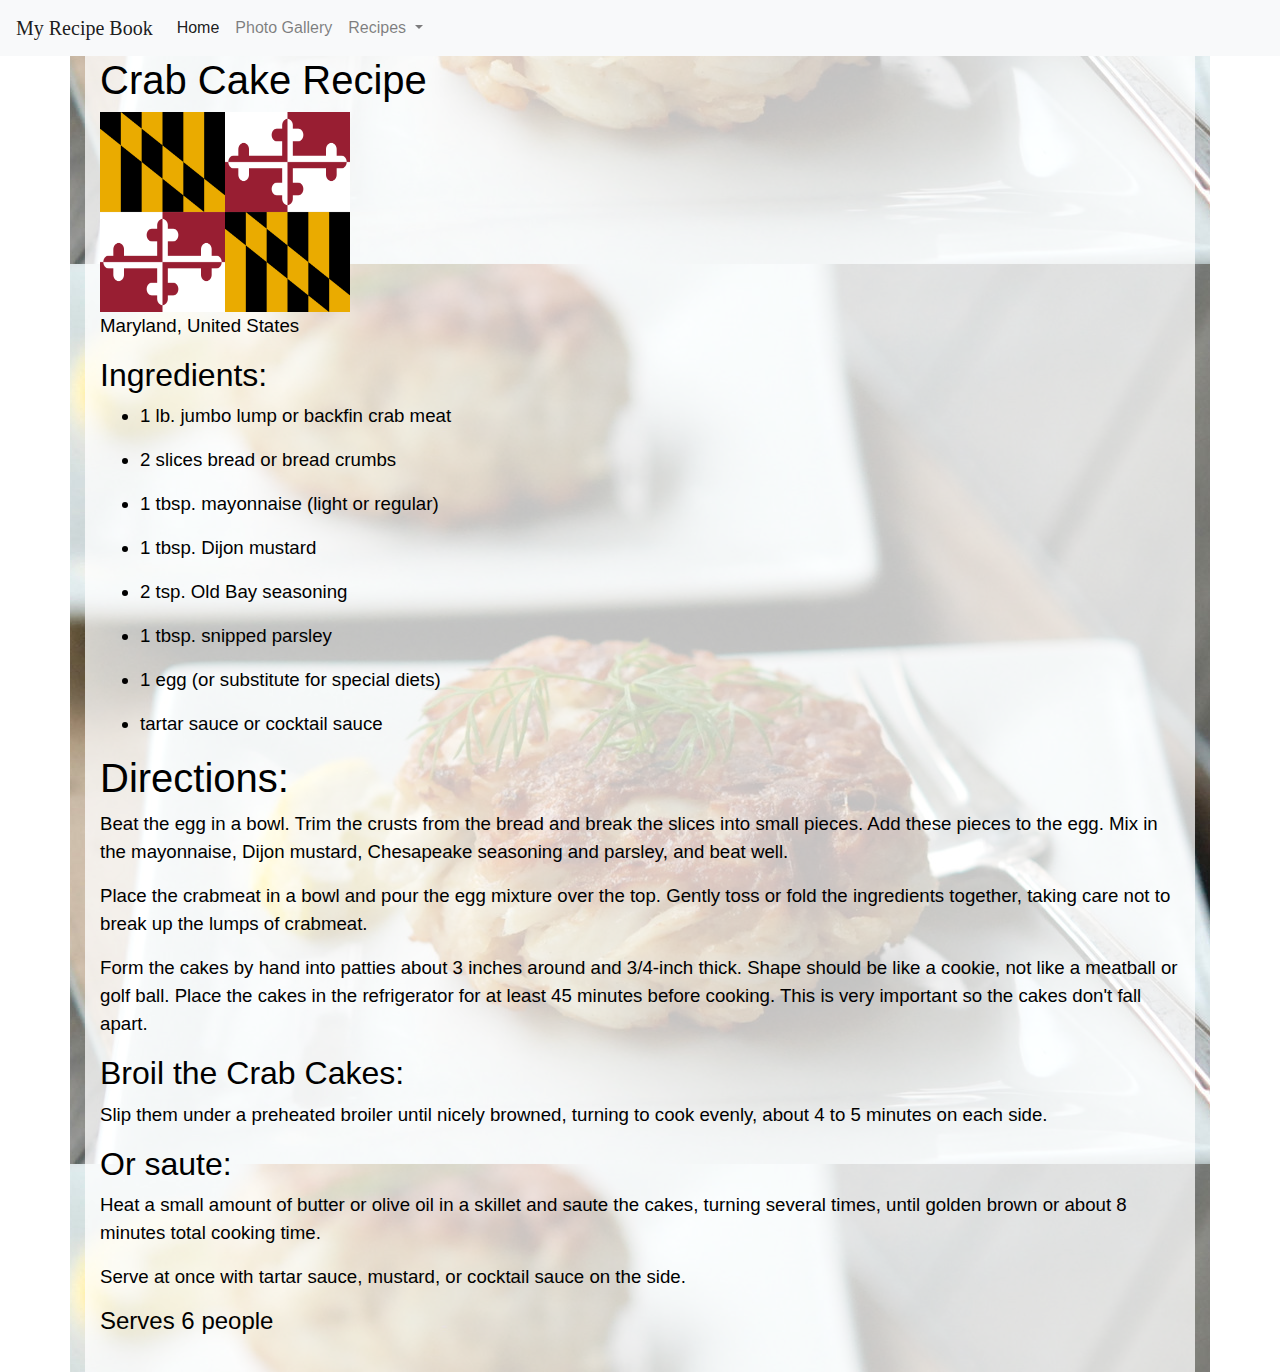
==== templates/crabcake_recipe.html @ 828e6dc8 "initial commit" ====
<!DOCTYPE html>
<html>
<head>
    <meta charset="UTF-8">
    <title>Crab Cake</title>
    <link href="https://fonts.googleapis.com/css?family=Courgette|IM+Fell+English+SC" rel="stylesheet">
    <link rel="stylesheet" href="https://stackpath.bootstrapcdn.com/bootstrap/4.1.1/css/bootstrap.min.css" integrity="sha384-WskhaSGFgHYWDcbwN70/dfYBj47jz9qbsMId/iRN3ewGhXQFZCSftd1LZCfmhktB" crossorigin="anonymous">
    <link rel="stylesheet" href="../css/bootstrap.css">
    <link rel="stylesheet" href="../css/style.css">
</head>

<body>
<nav class="navbar navbar-expand-lg navbar-light bg-light">
    <a class="navbar-brand" href="../index.html">My Recipe Book</a>
    <div class="collapse navbar-collapse" id="navbarNav">
        <ul class="navbar-nav">
            <li class="nav-item active">
                <a class="nav-link" href="../index.html">Home <span class="sr-only">(current)</span></a>
            </li>
            <li class="nav-item">
                <a class="nav-link" href="recipe_gallery.html">Photo Gallery</a>
            </li>
            <li class="nav-item dropdown">
                <a class="nav-link dropdown-toggle" href="index.html" id="navbarDropdown" 
				role="button" data-toggle="dropdown" aria-haspopup="true" aria-expanded="false">
                    Recipes
                </a>
                <div class="dropdown-menu" aria-labelledby="navbarDropdown">
                    <a class="dropdown-item" href="crabcake_recipe.html">Crab Cake</a>
                    <div class="dropdown-divider"></div>
                    <a class="dropdown-item" href="wings_recipe.html">Wings</a>
                    <div class="dropdown-divider"></div>
                    <a class="dropdown-item" href="gimbap_recipe.html">Gimbap</a>
                    <div class="dropdown-divider"></div>
                    <a class="dropdown-item" href="pumpkin_rice_noodles_recipe.html">Pumpkin Rice Noodles</a>
                    <div class="dropdown-divider"></div>
                    <a class="dropdown-item" href="egg_sauce_recipe.html">Egg Sauce</a>
                    <div class="dropdown-divider"></div>
                    <a class="dropdown-item" href="injera_recipe.html">Injera</a>
                </div>
            </li>
        </ul>
    </div>
</nav>
<div id="crab-cake" class="container">
	<div class="container recipe-container">
		<h1>Crab Cake Recipe </h1>
		<img class="flags" src="../img/maryland_flag.jpg" alt="Maryland Flag" align="center">
		<p>Maryland, United States</p>
		<h2>Ingredients: </h2>
		<ul><li>1 lb. jumbo lump or backfin crab meat </li></ul>
		<ul><li> 2 slices bread or bread crumbs </li></ul>
		<ul><li> 1 tbsp. mayonnaise (light or regular) </li></ul>
		<ul><li> 1 tbsp. Dijon mustard </li></ul>
		<ul><li> 2 tsp. Old Bay seasoning </li></ul>
		<ul><li> 1 tbsp. snipped parsley </li></ul>
		<ul><li> 1 egg (or substitute for special diets) </li></ul>
		<ul><li> tartar sauce or cocktail sauce </li></ul>

		<h1>Directions: </h1>
		<p>Beat the egg in a bowl. Trim the crusts from the bread and break the slices into small pieces. Add these pieces to the egg. Mix in the mayonnaise, Dijon mustard, Chesapeake seasoning and parsley, and beat well.</p>
		<p>Place the crabmeat in a bowl and pour the egg mixture over the top. Gently toss or fold the ingredients together, taking care not to break up the lumps of crabmeat.</p>
		<p>Form the cakes by hand into patties about 3 inches around and 3/4-inch thick. Shape should be like a cookie, not like a meatball or golf ball. Place the cakes in the refrigerator for at least 45 minutes before cooking. This is very important so the cakes don't fall apart.</p>

		<h2>Broil the Crab Cakes: </h2>
		<p>Slip them under a preheated broiler until nicely browned, turning to cook evenly, about 4 to 5 minutes on each side.</p>

		<h2>Or saute: </h2>
		<p>Heat a small amount of butter or olive oil in a skillet and saute the cakes, turning several times, until golden brown or about 8 minutes total cooking time.</p>
		<p>Serve at once with tartar sauce, mustard, or cocktail sauce on the side.</p>

		<h4>Serves 6 people</h4><br/>
	</div>
</div>
<script src="../js/bootstrap.js"></script>
<script src="https://code.jquery.com/jquery-3.3.1.slim.min.js" integrity="sha384-q8i/X+965DzO0rT7abK41JStQIAqVgRVzpbzo5smXKp4YfRvH+8abtTE1Pi6jizo" crossorigin="anonymous"></script>
<script src="https://cdnjs.cloudflare.com/ajax/libs/popper.js/1.14.3/umd/popper.min.js" integrity="sha384-ZMP7rVo3mIykV+2+9J3UJ46jBk0WLaUAdn689aCwoqbBJiSnjAK/l8WvCWPIPm49" crossorigin="anonymous"></script>
<script src="https://stackpath.bootstrapcdn.com/bootstrap/4.1.1/js/bootstrap.min.js" integrity="sha384-smHYKdLADwkXOn1EmN1qk/HfnUcbVRZyYmZ4qpPea6sjB/pTJ0euyQp0Mk8ck+5T" crossorigin="anonymous"></script>
</body>

</html>
---- css/style.css ----
.navbar-brand {
    font-family: 'IM Fell English SC', serif;
}

.jumbotron-fluid
{
    background: url("../img/kitchen.jpg");
    background-position:center;
}

.text-sm-center {
    font-family: 'Courgette', cursive;
    border-radius: 10px;
    background-color: cornsilk;
    color: black;
    padding: 5px;
}

#crab-cake
{
    background: url("../img/crabcake.jpg");
    background-position:center;
	font-size: 14pt;
}

#wings
{
    background: url("../img/wings.jpg");
    background-position:center;
	font-size: 14pt;
}

#wings
{
    background: url("../img/wings.jpg");
    background-position:center;
	font-size: 14pt;
}

#gimbap
{
    background: url("../img/gimbap.jpg");
    background-position:center;
	font-size: 14pt;
}

#pumpkin-rice-noodles
{
    background: url("../img/pumpkin_rice_noodles.jpg");
    background-position:center;
	font-size: 14pt;
}

#egg-sauce
{
    background: url("../img/egg_sauce.jpg");
    background-position:center;
	font-size: 14pt;
}

#injera
{
    background: url("../img/injera.jpg");
    background-position:center;
	font-size: 14pt;
}


.flags {
	 width: 250px;
	 height: 200px;
}

.recipe-container
{
    background:rgba(255,255,255,0.75);
	color: black;
}


.carousel-caption {
	background:rgba(0,0,0,0.65);
	color: lightyellow;
}

.foodname {
	
	font-family: 'Russo One', sans-serif;

}

.description {
	
	font-family: 'Courgette', cursive;	

}

.see-recipe {
	cursor: pointer;
	font-family: 'Caveat Brush', cursive;
	font-size: 16pt;
}
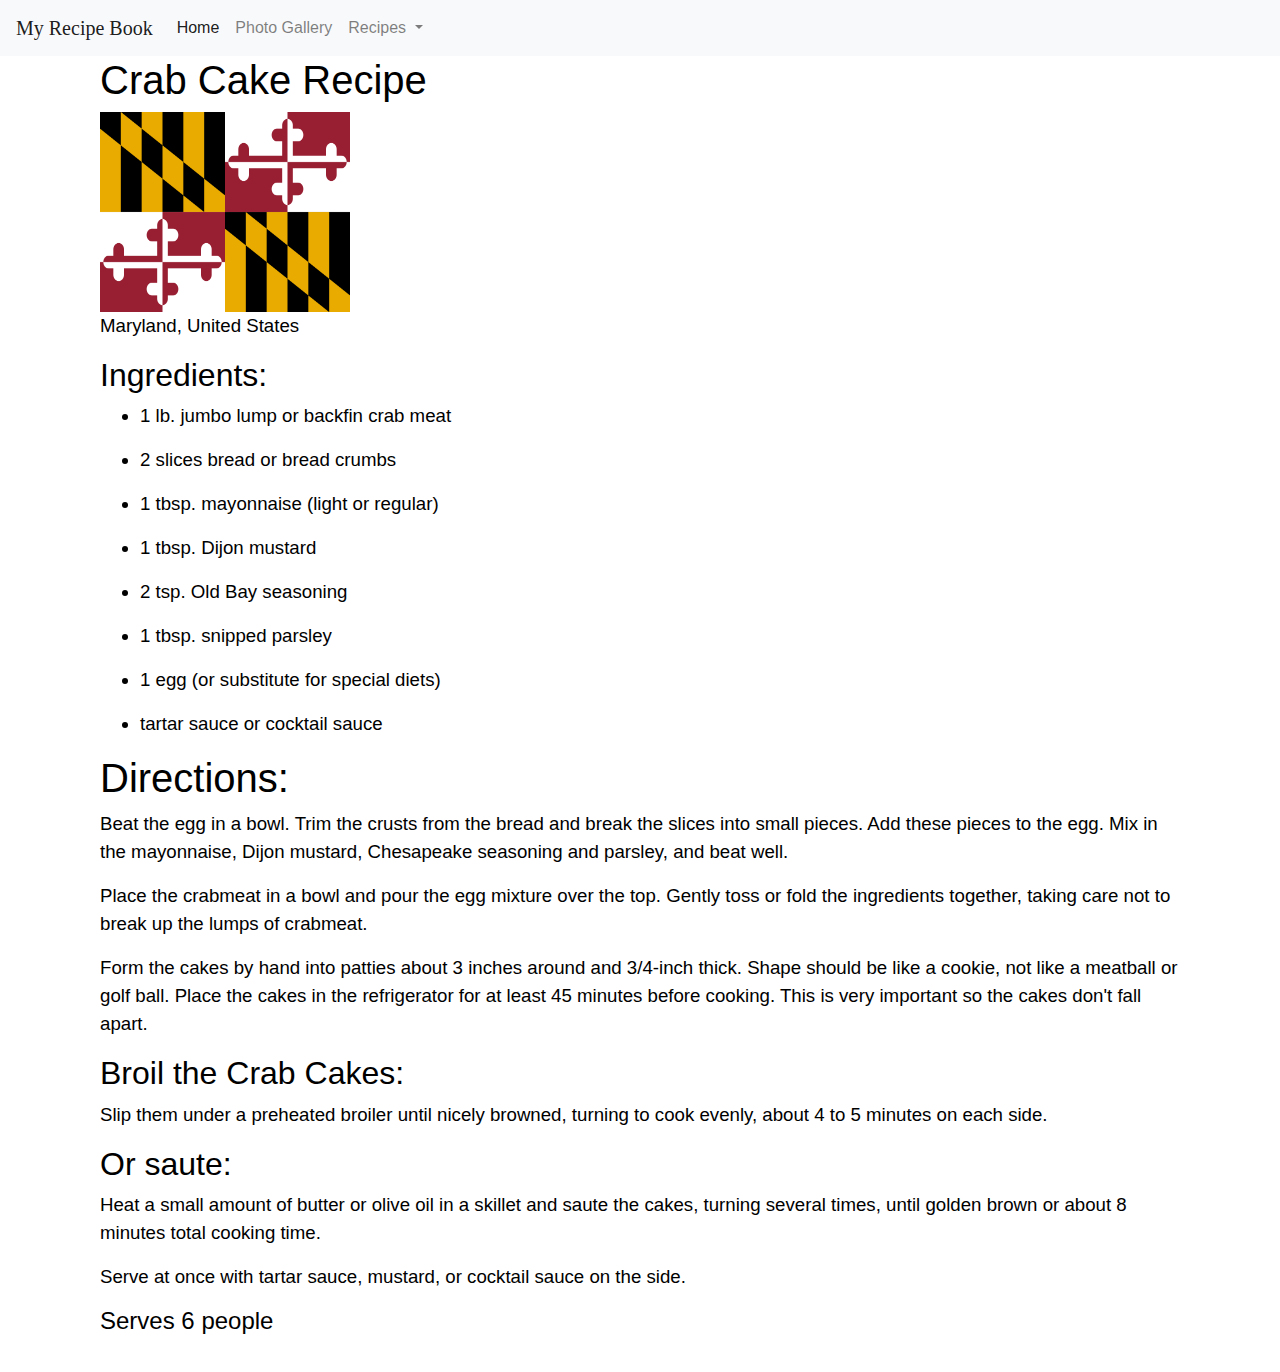
==== commit ae6ddb56: "easy transition to Spring update" ====
--- a/templates/crabcake_recipe.html
+++ b/templates/crabcake_recipe.html
@@ -5,17 +5,17 @@
     <title>Crab Cake</title>
     <link href="https://fonts.googleapis.com/css?family=Courgette|IM+Fell+English+SC" rel="stylesheet">
     <link rel="stylesheet" href="https://stackpath.bootstrapcdn.com/bootstrap/4.1.1/css/bootstrap.min.css" integrity="sha384-WskhaSGFgHYWDcbwN70/dfYBj47jz9qbsMId/iRN3ewGhXQFZCSftd1LZCfmhktB" crossorigin="anonymous">
-    <link rel="stylesheet" href="../css/bootstrap.css">
-    <link rel="stylesheet" href="../css/style.css">
+    <link rel="stylesheet" href="../static/css/bootstrap.css">
+    <link rel="stylesheet" href="../static/css/style.css">
 </head>
 
 <body>
 <nav class="navbar navbar-expand-lg navbar-light bg-light">
-    <a class="navbar-brand" href="../index.html">My Recipe Book</a>
+    <a class="navbar-brand" href="index.html">My Recipe Book</a>
     <div class="collapse navbar-collapse" id="navbarNav">
         <ul class="navbar-nav">
             <li class="nav-item active">
-                <a class="nav-link" href="../index.html">Home <span class="sr-only">(current)</span></a>
+                <a class="nav-link" href="index.html">Home <span class="sr-only">(current)</span></a>
             </li>
             <li class="nav-item">
                 <a class="nav-link" href="recipe_gallery.html">Photo Gallery</a>
@@ -45,7 +45,7 @@
 <div id="crab-cake" class="container">
 	<div class="container recipe-container">
 		<h1>Crab Cake Recipe </h1>
-		<img class="flags" src="../img/maryland_flag.jpg" alt="Maryland Flag" align="center">
+		<img class="flags" src="../static/img/maryland_flag.jpg" alt="Maryland Flag" align="center">
 		<p>Maryland, United States</p>
 		<h2>Ingredients: </h2>
 		<ul><li>1 lb. jumbo lump or backfin crab meat </li></ul>
@@ -72,7 +72,7 @@
 		<h4>Serves 6 people</h4><br/>
 	</div>
 </div>
-<script src="../js/bootstrap.js"></script>
+<script src="../static/js/bootstrap.js"></script>
 <script src="https://code.jquery.com/jquery-3.3.1.slim.min.js" integrity="sha384-q8i/X+965DzO0rT7abK41JStQIAqVgRVzpbzo5smXKp4YfRvH+8abtTE1Pi6jizo" crossorigin="anonymous"></script>
 <script src="https://cdnjs.cloudflare.com/ajax/libs/popper.js/1.14.3/umd/popper.min.js" integrity="sha384-ZMP7rVo3mIykV+2+9J3UJ46jBk0WLaUAdn689aCwoqbBJiSnjAK/l8WvCWPIPm49" crossorigin="anonymous"></script>
 <script src="https://stackpath.bootstrapcdn.com/bootstrap/4.1.1/js/bootstrap.min.js" integrity="sha384-smHYKdLADwkXOn1EmN1qk/HfnUcbVRZyYmZ4qpPea6sjB/pTJ0euyQp0Mk8ck+5T" crossorigin="anonymous"></script>
--- a/static/css/style.css
+++ b/static/css/style.css
@@ -0,0 +1,102 @@
+.navbar-brand {
+    font-family: 'IM Fell English SC', serif;
+}
+
+.jumbotron-fluid
+{
+    background: url("../static/img/kitchen.jpg");
+    background-position:center;
+}
+
+.text-sm-center {
+    font-family: 'Courgette', cursive;
+    border-radius: 10px;
+    background-color: cornsilk;
+    color: black;
+    padding: 5px;
+}
+
+#crab-cake
+{
+    background: url("../static/img/crabcake.jpg");
+    background-position:center;
+	font-size: 14pt;
+}
+
+#wings
+{
+    background: url("../static/img/wings.jpg");
+    background-position:center;
+	font-size: 14pt;
+}
+
+#wings
+{
+    background: url("../static/img/wings.jpg");
+    background-position:center;
+	font-size: 14pt;
+}
+
+#gimbap
+{
+    background: url("../static/img/gimbap.jpg");
+    background-position:center;
+	font-size: 14pt;
+}
+
+#pumpkin-rice-noodles
+{
+    background: url("../static/img/pumpkin_rice_noodles.jpg");
+    background-position:center;
+	font-size: 14pt;
+}
+
+#egg-sauce
+{
+    background: url("../static/img/egg_sauce.jpg");
+    background-position:center;
+	font-size: 14pt;
+}
+
+#injera
+{
+    background: url("../static/img/injera.jpg");
+    background-position:center;
+	font-size: 14pt;
+}
+
+
+.flags {
+	 width: 250px;
+	 height: 200px;
+}
+
+.recipe-container
+{
+    background:rgba(255,255,255,0.75);
+	color: black;
+}
+
+
+.carousel-caption {
+	background:rgba(0,0,0,0.65);
+	color: lightyellow;
+}
+
+.foodname {
+	
+	font-family: 'Russo One', sans-serif;
+
+}
+
+.description {
+	
+	font-family: 'Courgette', cursive;	
+
+}
+
+.see-recipe {
+	cursor: pointer;
+	font-family: 'Caveat Brush', cursive;
+	font-size: 16pt;
+}